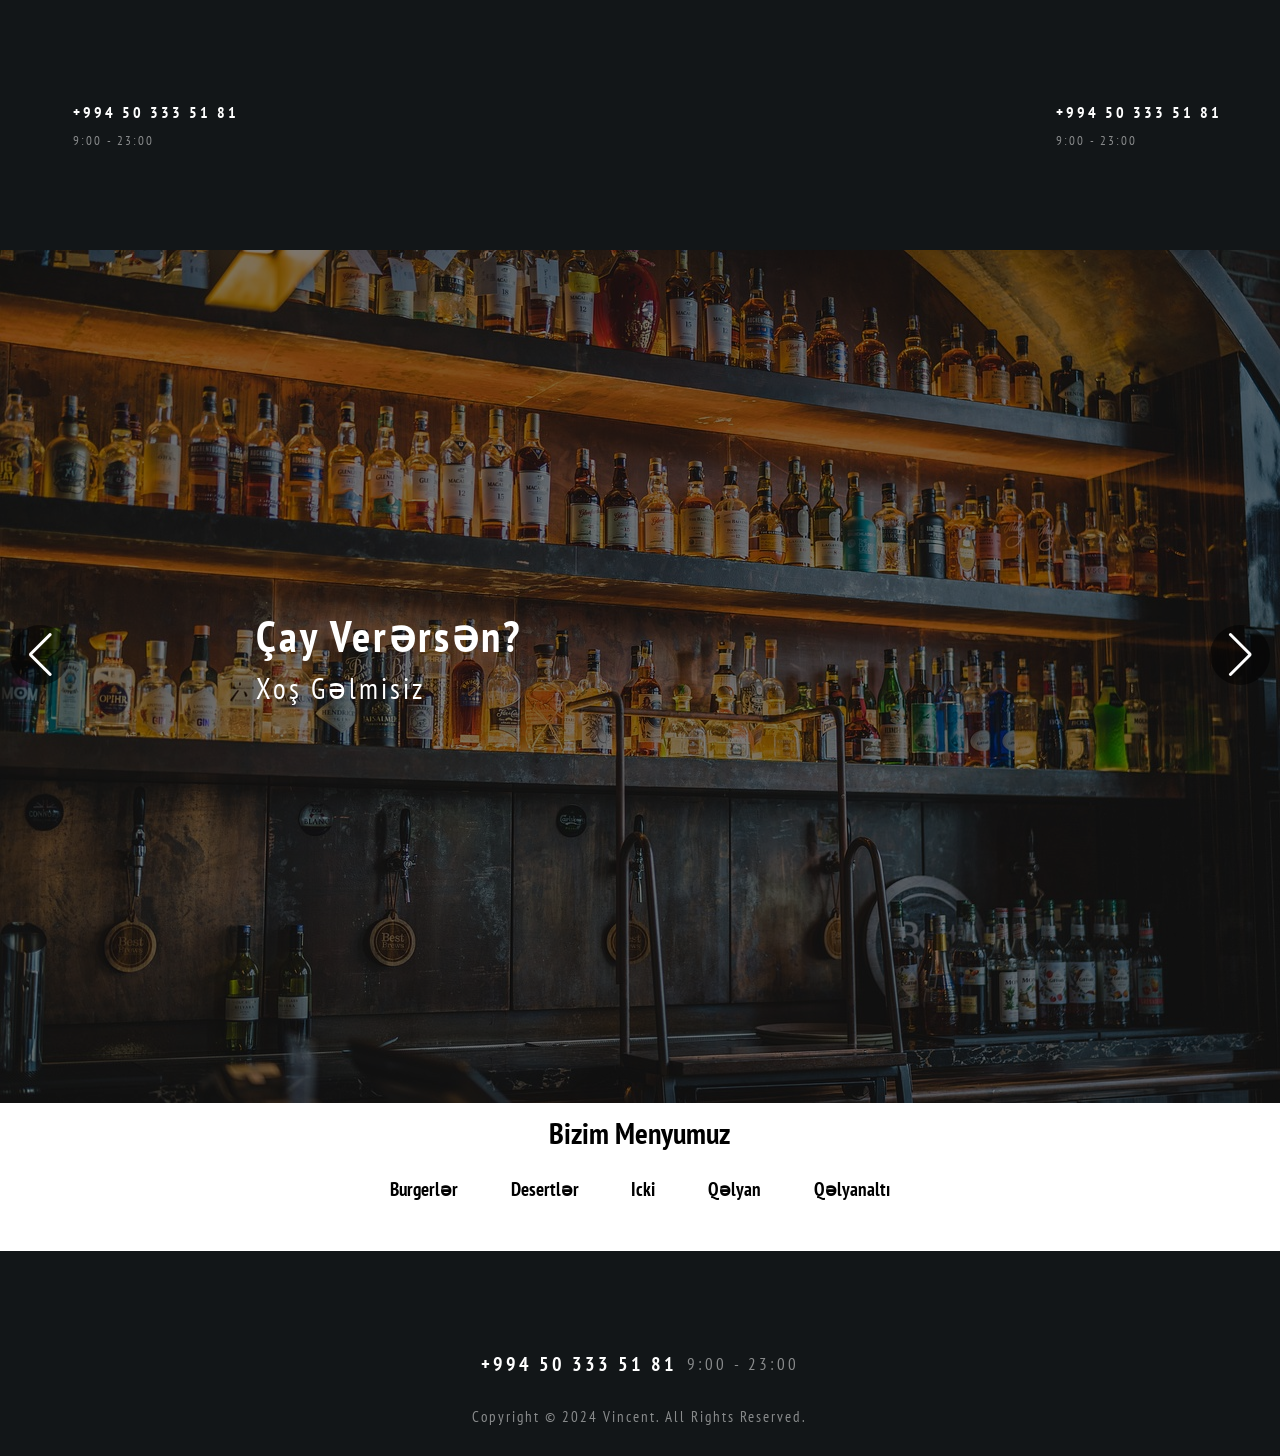
==== index.html @ e1019fdb "Menyu-" ====
<!DOCTYPE html>
<html lang="az">

<head>
    <meta charset="UTF-8">
    <meta name="viewport" content="width=device-width, initial-scale=1.0">
    <title>Document</title>
    <link rel="stylesheet" href="https://site-assets.fontawesome.com/releases/v6.5.2/css/all.css">
    <link rel="stylesheet" href="https://unpkg.com/swiper/swiper-bundle.min.css">
    <link href="https://fonts.googleapis.com/css2?family=PT+Sans+Narrow:wght@400;700&display=swap" rel="stylesheet">
    <link rel="stylesheet" href="./assets/css/style.css">
    <script src="./assets/js/app.js"></script>
</head>

<body>
    <header>
        <div class="container">
            <div class="boxes_header">
                <i class="fa-light fa-mobile"></i>
                <div id="numbers_time">
                    <a href="#" class="number_tell_header" onclick="copyText('+994 50 333 51 81')">+994 50 333 51 81</a>
                    <p>9:00 - 23:00</p>
                </div>
            </div>
            <div id="center_header">
                <div id="img_header">
                    <img src="https://demo-storage.com/pm/wp/vincent/wp-content/themes/vincent/img/logo.png" alt="">
                </div>
            </div>
            <div class="boxes_header none">
                <i class="fa-light fa-mobile"></i>
                <div id="numbers_time">
                    <span>
                        <a href="#" class="number_tell_header" onclick="copyText('+994 50 333 51 81')">+994 50 333 51 81</a>
                    </span>
                    <p>9:00 - 23:00</p>
                </div>
            </div>
        </div>
    </header>
    <main>
        <section id="first_section">
            <div class="swiper-container">
                <div class="swiper-wrapper">
                    <div class="swiper-slide">
                        <img src="./assets/imgs/wine-6878013_1280.jpg" alt="" style="width: 100%;">
                        <div class="text_swiper">
                            <h3>Çay Verərsən?</h3>
                            <p>Xoş Gəlmisiz</p>
                        </div>
                    </div>
                    <div class="swiper-slide">
                        <img src="./assets/imgs/wine-6878013_1280.jpg" alt="" style="width: 100%;">
                        <div class="text_swiper">
                            <h3>Çay Var?</h3>
                            <p>Hə Var!</p>
                        </div>
                    </div>
                    <div class="swiper-slide">
                        <img src="./assets/imgs/wine-6878013_1280.jpg" alt="" style="width: 100%;">
                        <div class="text_swiper">
                            <h3>Aə Bura Haradi?</h3>
                            <p>Bura ən sevdiyin yer!</p>
                        </div>
                    </div>
                </div>
            </div>
            <div class="swiper-button-prev dsnone"></div>
            <div class="swiper-button-next dsnone"></div>
        </section>
        <section id="second_section">
            <div class="container">
                <h1>Bizim Menyumuz</h1>
                <div class="menyu_main">
                    <h3>
                        <a href="#">
                            Burgerlər
                        </a>
                    </h3>
                    <h3>
                        <a href="#">
                            Desertlər
                        </a>
                    </h3>
                    <h3>
                        <a href="#">
                            Icki
                         </a>
                    </h3>
                    <h3>
                        <a href="#">
                            Qəlyan
                        </a>
                    </h3>
                    <h3>
                        <a href="#">
                            Qəlyanaltı
                        </a>
                    </h3>
                </div>
            </div>
        </section>
    </main>
    <footer>
        <div class="container">
            <div id="footer_img">
                <img src="https://demo-storage.com/pm/wp/vincent/wp-content/themes/vincent/img/logo_footer.png" alt="">
            </div>
            <div id="footer_text">
                <span>
                    <a href="#" class="number_tell_footer" onclick="copyText('+994 50 333 51 81')">
                        +994 50 333 51 81
                    </a>
                </span>
                <p>9:00 - 23:00</p>
            </div>
            <p id="copyright">Copyright © 2024 Vincent. All Rights Reserved.</p>
        </div>
    </footer>
    <script src="https://unpkg.com/swiper/swiper-bundle.min.js"></script>
    <script>
        var swiper = new Swiper('.swiper-container', {
            slidesPerView: 'auto',
            spaceBetween: 5,
            loop: true,
            autoplay: {
                delay: 3000,
                disableOnInteraction: false
            },
            breakpoints: {
                768: {
                    spaceBetween: 30
                },
                1024: {
                    spaceBetween: 50
                }
            },
            navigation: {
                nextEl: '.swiper-button-next',
                prevEl: '.swiper-button-prev',
            },
        });
    </script>
</body>

</html>
---- assets/css/style.css ----
* {
    margin: 0;
    padding: 0;
    list-style: none;
    text-decoration: none;
    box-sizing: border-box;
    font-family: "PT Sans Narrow", sans-serif;
}

body {
    overflow-y: visible;
}

header {
    height: 250px;
    background-color: #121618;
}

.container {
    width: 91%;
    max-width: 1750px;
    height: 100%;
    margin: 0 auto;
}

header .container {
    display: flex;
    align-items: center;
    justify-content: space-between;
}

.boxes_header {
    display: flex;
    color: white;
}

.number_tell_header {
    color: white;
    font-size: 16px;
    font-weight: 700;
    letter-spacing: 3px;
}

.boxes_header i {
    font-size: 45px;
    margin-right: 15px;
}

.boxes_header p {
    margin-top: 10px;
    font-size: 13px;
    opacity: 0.5;
    font-weight: 300;
    letter-spacing: 2px;
}

#numbers_time {
    display: flex;
    flex-direction: column;
}

#img_header img {
    width: 100%;
}

.swiper-button-prev,
.swiper-button-next {
    position: absolute;
    top: 50%;
    transform: translateY(-50%);
    width: 60px;
    height: 60px;
    color: #fff;
    cursor: pointer;
    display: flex;
    justify-content: center;
    align-items: center;
    font-size: 24px;
    background-color: rgba(0, 0, 0, 0.5);
    border-radius: 50%;
    z-index: 10;
}

.swiper-button-prev:hover,
.swiper-button-next:hover {
    background-color: rgba(0, 0, 0, 0.8);
}

.swiper-button-prev {
    left: 10px;
}

.swiper-button-next {
    right: 10px;
}

#first_section {
    display: flex;
    align-items: center;
    position: relative;
    overflow-x: hidden;
}

::-webkit-scrollbar {
    width: 12px;
    height: 12px;
}

::-webkit-scrollbar-track {
    background-color: #f1f1f1;
}

::-webkit-scrollbar-thumb {
    background-color: #313131;
    border-radius: 6px;
}

.swiper-container {
    width: 100%;
    height: auto;
}

.swiper-slide {
    width: 100%;
    height: auto;
    flex-shrink: 0;
    overflow: hidden;
}

.swiper-slide img {
    width: 100%;
    height: auto;
    display: block;
}

.swiper-slide {
    position: relative;
    width: 100%;
    height: 100%;
}

.swiper-slide img {
    width: 100%;
    height: 100%;
    object-fit: cover;
}

.swiper-slide::before {
    content: '';
    position: absolute;
    top: 0;
    left: 0;
    width: 100%;
    height: 100%;
    background: rgba(0, 0, 0, 0.5);
}

.swiper-slide .text-content {
    position: absolute;
    top: 50%;
    left: 50%;
    transform: translate(-50%, -50%);
    text-align: center;
    color: #fff;
    font-size: 24px;
}

#second_section {
    background-image: url("https://demo-storage.com/pm/wp/vincent/wp-content/uploads/2017/02/back_2.png");
    padding-bottom: 50px;
}

#second_section .container {
    display: flex;
    flex-direction: column;
    align-items: center;
}

#second_section h1 {
    padding-top: 10px;
    font-weight: 800;
    font-size: 30px;
}

.menyu_main {
    display: flex;
    justify-content: space-between;
    margin-top: 25px;
    width: 500px;
}

.menyu_main a {
    color: black;
    font-weight: 600;
}

footer {
    background-color: #121618;
    padding-bottom: 30px;
}

footer .container {
    display: flex;
    justify-content: center;
    align-items: center;
    flex-direction: column;
    color: white;
}

#footer_img {
    padding-top: 40px;
}

#footer_text {
    display: flex;
    gap: 10px;
    margin-top: 40px;
}

.number_tell_footer {
    color: white;
    font-size: 20px;
    font-weight: 700;
    letter-spacing: 3px;
}

#footer_text p {
    font-size: 17px;
    opacity: 0.5;
    font-weight: 300;
    letter-spacing: 3px;
    margin-top: 2px;
}

#copyright {
    margin-top: 30px;
    font-size: 15px;
    opacity: 0.5;
    font-weight: 300;
    letter-spacing: 2px;
}

@media only screen and (max-width: 2200px) {
    .text_swiper {
        content: ' ';
        position: absolute;
        top: 42%;
        left: 20%;
        z-index: 10;
        font-weight: 500;
        color: white;
        font-size: 25px;
    }
    .swiper-slide h3 {
        font-size: 43px;
        margin-bottom: 5px;
        letter-spacing: 3px;
    }
    .swiper-slide p {
        font-size: 29px;
        letter-spacing: 3px;
    }
}

@media only screen and (max-width: 1200px) {
    .text_swiper {
        content: ' ';
        position: absolute;
        top: 42%;
        left: 20%;
        z-index: 10;
        font-weight: 500;
        color: white;
        font-size: 25px;
    }
}

@media only screen and (max-width: 1000px) {
    .none {
        display: none;
    }
    header .container {
        display: flex;
        align-items: center;
        gap: 72px;
        justify-content: center;
    }
    #img_header {
        width: 260px;
    }
    header {
        height: 200px;
        background-color: #121618;
        position: relative;
    }
    .text_swiper {
        content: ' ';
        position: absolute;
        top: 42%;
        left: 20%;
        z-index: 10;
        font-weight: 500;
        color: white;
        font-size: 25px;
    }
}

@media only screen and (max-width: 768px) {
    header .container {
        display: flex;
        align-items: center;
        gap: 22px;
        justify-content: center;
    }
    #img_header {
        width: 220px;
    }
    .swiper-button-prev,
    .swiper-button-next {
        position: absolute;
        top: 50%;
        transform: translateY(-50%);
        width: 40px;
        height: 40px;
        color: #fff;
        cursor: pointer;
        display: flex;
        justify-content: center;
        align-items: center;
        font-size: 24px;
        background-color: rgba(0, 0, 0, 0.5);
        border-radius: 50%;
        z-index: 10;
    }
     :root {
        --swiper-navigation-size: 24px;
    }
    .dsnone {
        display: none;
    }
    .text_swiper {
        content: ' ';
        position: absolute;
        top: 42%;
        left: 20%;
        z-index: 10;
        font-weight: 500;
        color: white;
        font-size: 25px;
    }
    .swiper-slide h3 {
        font-size: 32px;
        margin-bottom: 5px;
        letter-spacing: 3px;
    }
    .swiper-slide p {
        font-size: 18px;
        letter-spacing: 3px;
    }
}

@media only screen and (max-width: 500px) {
    header .container {
        display: flex;
        justify-content: space-between;
        gap: 0px;
    }
    #img_header {
        width: 180px;
    }
    .boxes_header i {
        font-size: 30px;
        margin-right: 5px;
    }
    .number_tell_header {
        font-size: 14px;
        font-weight: 700;
        letter-spacing: 1px;
    }
    .boxes_header p {
        margin-top: 0px;
        margin-left: 7px;
        font-size: 13px;
    }
    header {
        height: 170px;
        background-color: #121618;
        position: relative;
    }
    .text_swiper {
        content: ' ';
        position: absolute;
        top: 38%;
        left: 10%;
        z-index: 10;
        color: white;
        font-weight: 500;
        text-shadow: 2px 2px 4px rgba(0, 0, 0, 0.5);
    }
    .menyu_main {
        display: flex;
        justify-content: space-between;
        margin-top: 25px;
        width: 100%;
    }
}
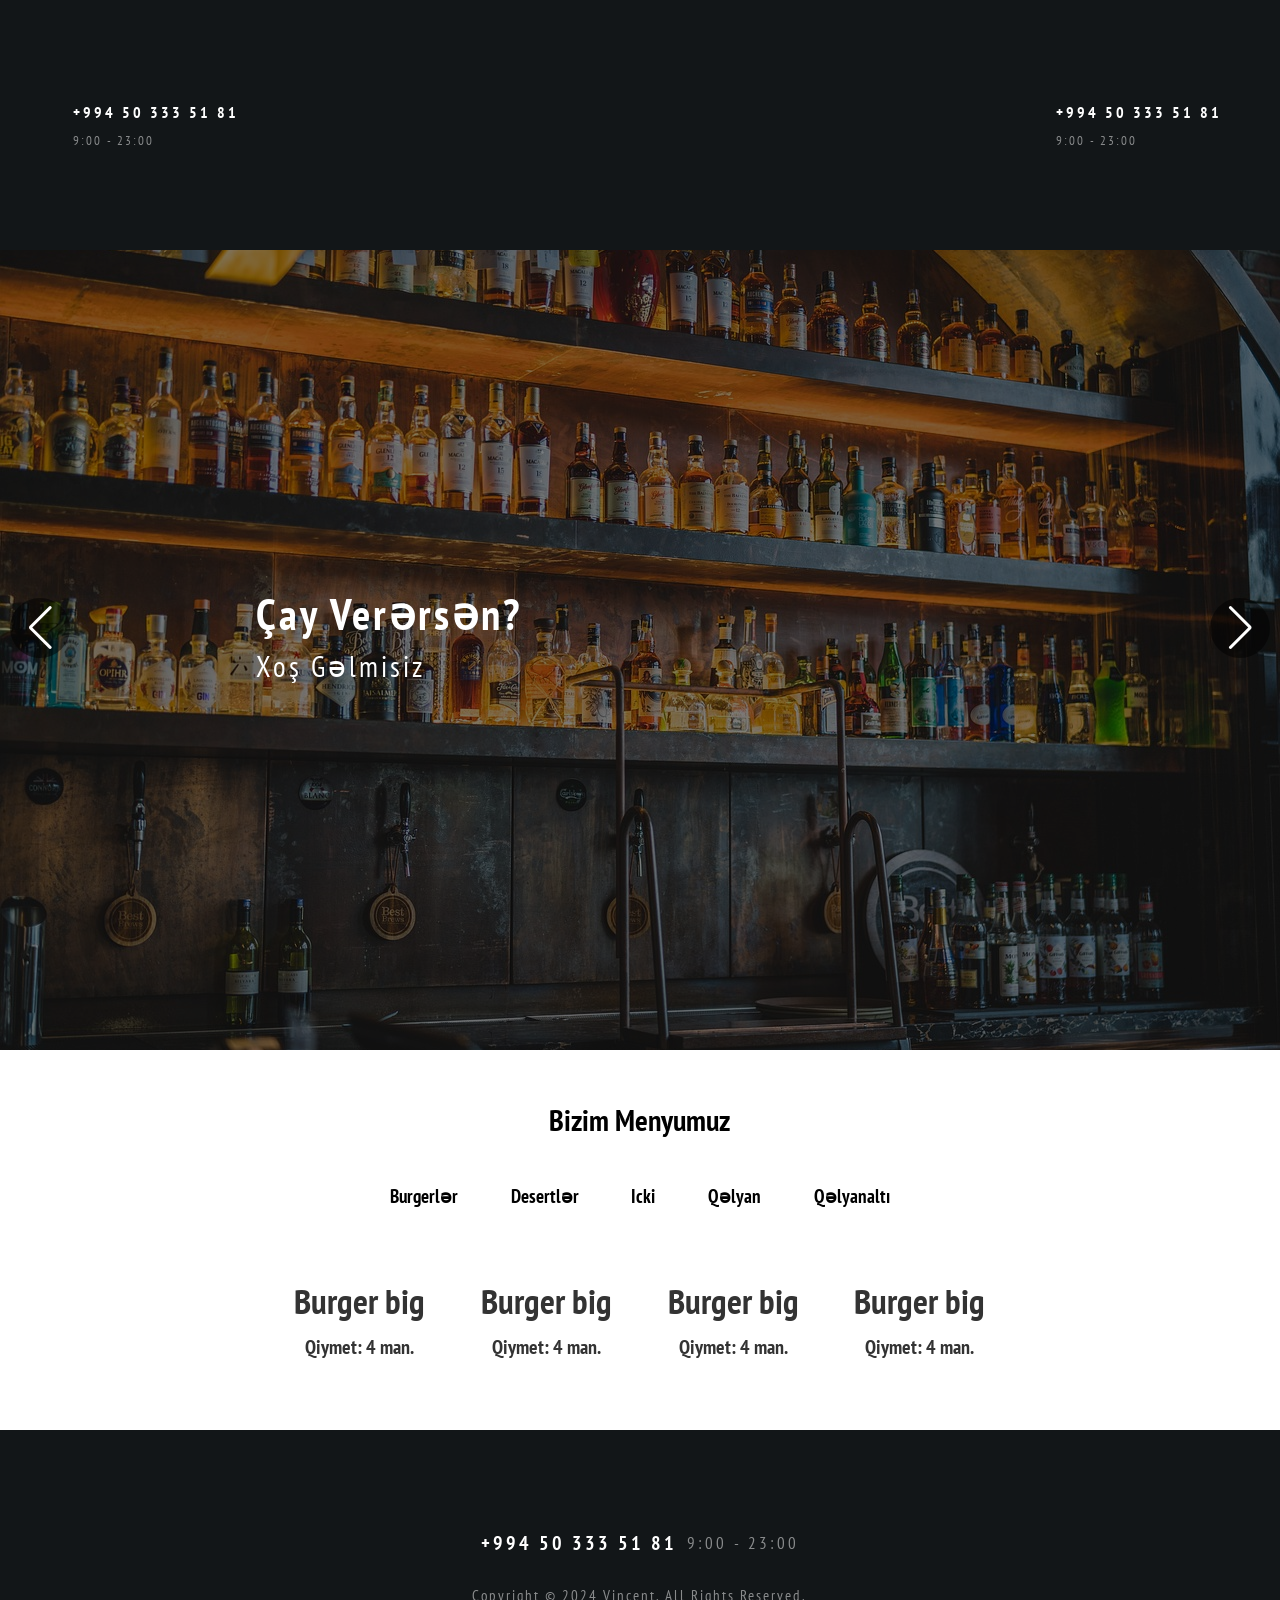
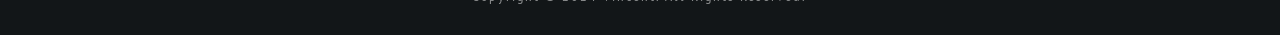
==== commit c6b6d423: "add Burger" ====
--- a/index.html
+++ b/index.html
@@ -98,6 +98,28 @@
                         </a>
                     </h3>
                 </div>
+                <div class="burger_menyu" id="burger-menyu">
+                    <div class="box">
+                        <img src="https://img.freepik.com/free-photo/delicious-burger-with-many-ingredients-isolated-white-background-tasty-cheeseburger-splash-sauce_90220-1266.jpg?size=338&ext=jpg&ga=GA1.1.1700460183.1712188800&semt=sph" alt="">
+                        <h4 class="name_of_menyu">Burger big</h4>
+                        <h4>Qiymet: 4 man.</h4>
+                    </div>
+                    <div class="box">
+                        <img src="https://img.freepik.com/free-photo/delicious-burger-with-many-ingredients-isolated-white-background-tasty-cheeseburger-splash-sauce_90220-1266.jpg?size=338&ext=jpg&ga=GA1.1.1700460183.1712188800&semt=sph" alt="">
+                        <h4 class="name_of_menyu">Burger big</h4>
+                        <h4>Qiymet: 4 man.</h4>
+                    </div>
+                    <div class="box">
+                        <img src="https://img.freepik.com/free-photo/delicious-burger-with-many-ingredients-isolated-white-background-tasty-cheeseburger-splash-sauce_90220-1266.jpg?size=338&ext=jpg&ga=GA1.1.1700460183.1712188800&semt=sph" alt="">
+                        <h4 class="name_of_menyu">Burger big</h4>
+                        <h4>Qiymet: 4 man.</h4>
+                    </div>
+                    <div class="box">
+                        <img src="https://img.freepik.com/free-photo/delicious-burger-with-many-ingredients-isolated-white-background-tasty-cheeseburger-splash-sauce_90220-1266.jpg?size=338&ext=jpg&ga=GA1.1.1700460183.1712188800&semt=sph" alt="">
+                        <h4 class="name_of_menyu">Burger big</h4>
+                        <h4>Qiymet: 4 man.</h4>
+                    </div>
+                </div>
             </div>
         </section>
     </main>
--- a/assets/css/style.css
+++ b/assets/css/style.css
@@ -117,7 +117,7 @@
 
 .swiper-container {
     width: 100%;
-    height: auto;
+    height: 800px;
 }
 
 .swiper-slide {
@@ -174,10 +174,11 @@
     display: flex;
     flex-direction: column;
     align-items: center;
+    gap: 20px;
 }
 
 #second_section h1 {
-    padding-top: 10px;
+    padding-top: 50px;
     font-weight: 800;
     font-size: 30px;
 }
@@ -240,6 +241,37 @@
     letter-spacing: 2px;
 }
 
+.burger_menyu {
+    width: 700px;
+    display: flex;
+    justify-content: space-between;
+    margin-top: 20px;
+}
+
+.box {
+    text-align: center;
+    margin-bottom: 20px;
+    width: 20%;
+    display: inline-block;
+}
+
+.box img {
+    width: 100%;
+    height: auto;
+    border-radius: 10px;
+    box-shadow: 0 4px 8px rgba(0, 0, 0, 0.1);
+}
+
+.box h4 {
+    margin-top: 10px;
+    font-size: 20px;
+    color: #333;
+}
+
+.name_of_menyu {
+    font-size: 35px!important;
+}
+
 @media only screen and (max-width: 2200px) {
     .text_swiper {
         content: ' ';
@@ -302,6 +334,10 @@
         font-weight: 500;
         color: white;
         font-size: 25px;
+    }
+    .swiper-container {
+        width: 100%;
+        height: auto;
     }
 }
 
@@ -357,6 +393,18 @@
         font-size: 18px;
         letter-spacing: 3px;
     }
+    .burger_menyu {
+        width: 500px;
+        display: flex;
+        justify-content: space-between;
+        margin-top: 20px;
+    }
+    .box {
+        text-align: center;
+        margin-bottom: 20px;
+        width: 23%;
+        display: inline-block;
+    }
 }
 
 @media only screen and (max-width: 500px) {
@@ -403,4 +451,18 @@
         margin-top: 25px;
         width: 100%;
     }
+    .burger_menyu {
+        width: 300px;
+        display: flex;
+        justify-content: space-between;
+        flex-wrap: wrap;
+        gap: 25px;
+        margin-top: 20px;
+    }
+    .box {
+        text-align: center;
+        margin-bottom: 20px;
+        width: 100%;
+        display: inline-block;
+    }
 }
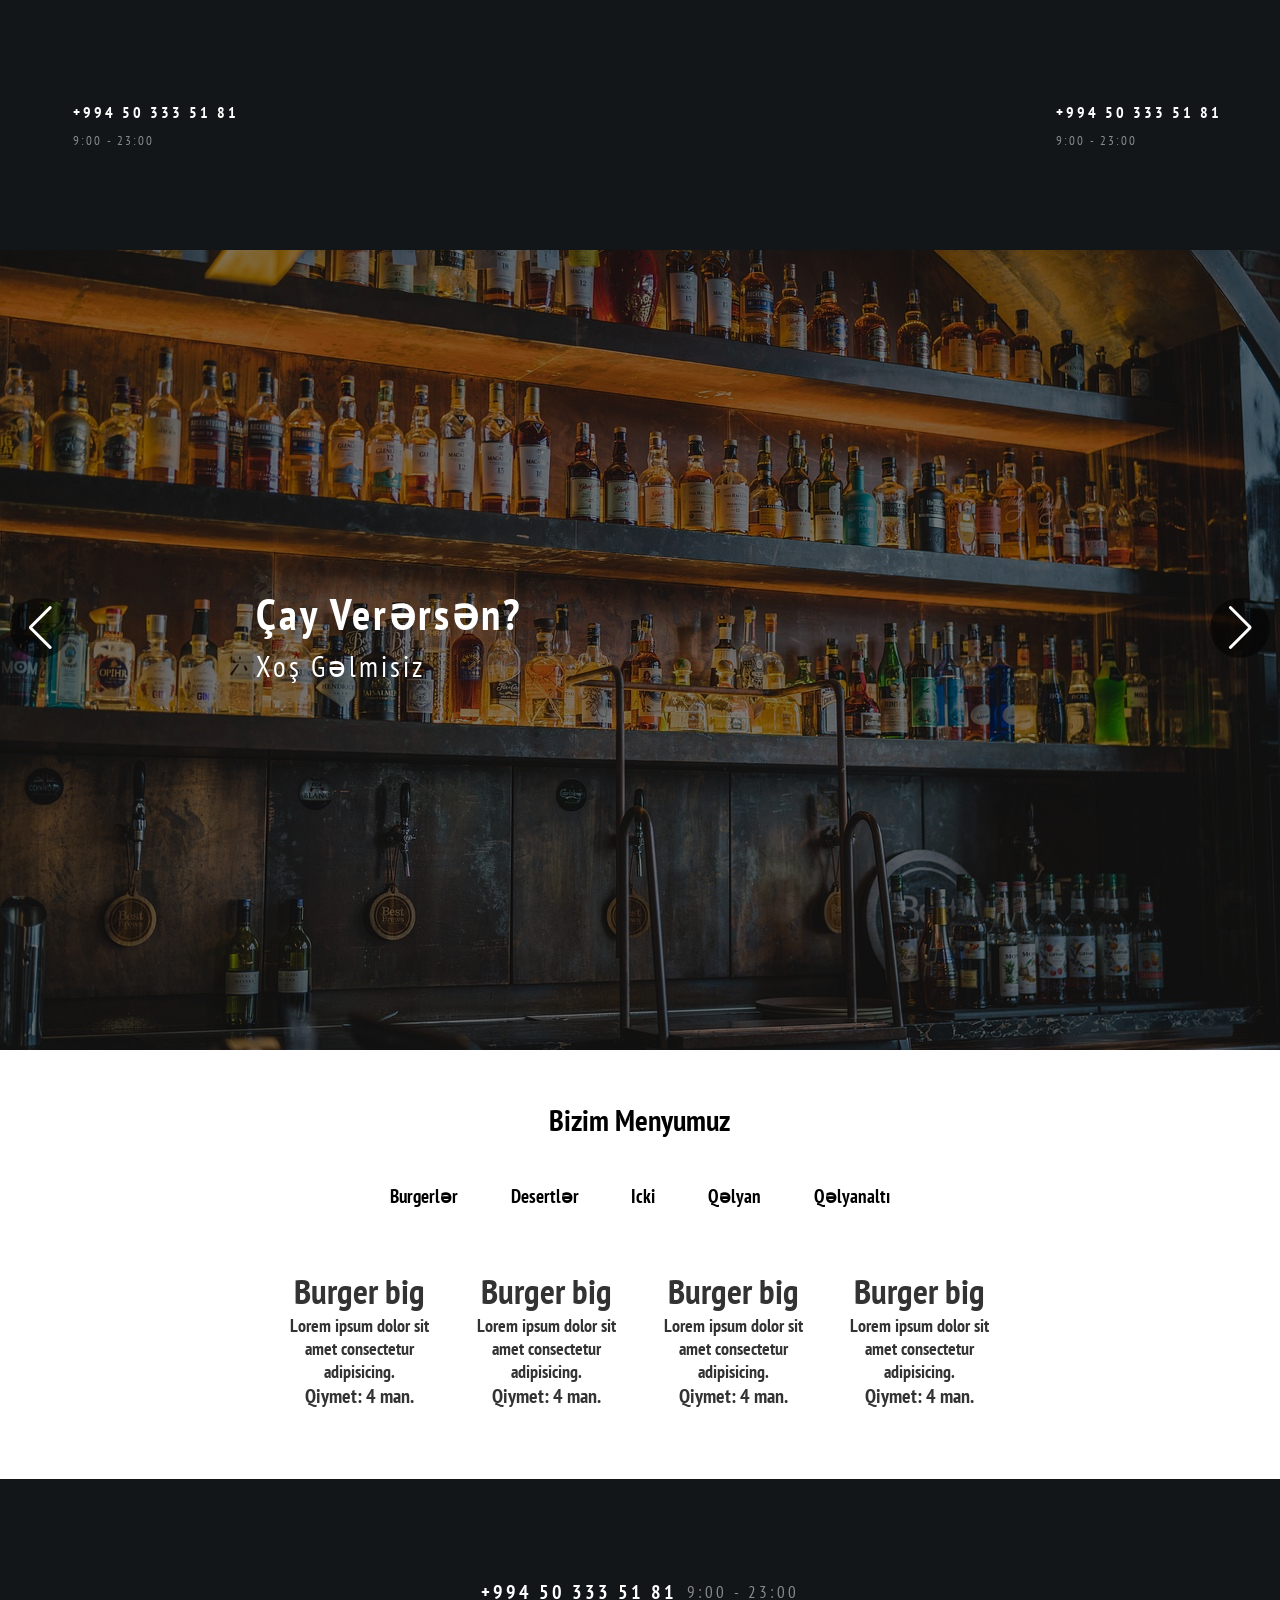
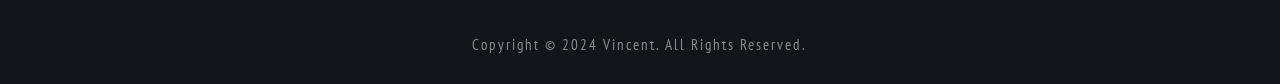
==== commit 39b3a328: "front over" ====
--- a/index.html
+++ b/index.html
@@ -73,27 +73,27 @@
                 <h1>Bizim Menyumuz</h1>
                 <div class="menyu_main">
                     <h3>
-                        <a href="#">
+                        <a href="" id="burger_click">
                             Burgerlər
                         </a>
                     </h3>
                     <h3>
-                        <a href="#">
+                        <a href="" id="desert_click">
                             Desertlər
                         </a>
                     </h3>
                     <h3>
-                        <a href="#">
+                        <a href="" id="icki_click">
                             Icki
                          </a>
                     </h3>
                     <h3>
-                        <a href="#">
+                        <a href="" id="qelyan_click">
                             Qəlyan
                         </a>
                     </h3>
                     <h3>
-                        <a href="#">
+                        <a href="" id="qelyanalti_click">
                             Qəlyanaltı
                         </a>
                     </h3>
@@ -102,21 +102,155 @@
                     <div class="box">
                         <img src="https://img.freepik.com/free-photo/delicious-burger-with-many-ingredients-isolated-white-background-tasty-cheeseburger-splash-sauce_90220-1266.jpg?size=338&ext=jpg&ga=GA1.1.1700460183.1712188800&semt=sph" alt="">
                         <h4 class="name_of_menyu">Burger big</h4>
-                        <h4>Qiymet: 4 man.</h4>
-                    </div>
-                    <div class="box">
-                        <img src="https://img.freepik.com/free-photo/delicious-burger-with-many-ingredients-isolated-white-background-tasty-cheeseburger-splash-sauce_90220-1266.jpg?size=338&ext=jpg&ga=GA1.1.1700460183.1712188800&semt=sph" alt="">
-                        <h4 class="name_of_menyu">Burger big</h4>
-                        <h4>Qiymet: 4 man.</h4>
-                    </div>
-                    <div class="box">
-                        <img src="https://img.freepik.com/free-photo/delicious-burger-with-many-ingredients-isolated-white-background-tasty-cheeseburger-splash-sauce_90220-1266.jpg?size=338&ext=jpg&ga=GA1.1.1700460183.1712188800&semt=sph" alt="">
-                        <h4 class="name_of_menyu">Burger big</h4>
-                        <h4>Qiymet: 4 man.</h4>
-                    </div>
-                    <div class="box">
-                        <img src="https://img.freepik.com/free-photo/delicious-burger-with-many-ingredients-isolated-white-background-tasty-cheeseburger-splash-sauce_90220-1266.jpg?size=338&ext=jpg&ga=GA1.1.1700460183.1712188800&semt=sph" alt="">
-                        <h4 class="name_of_menyu">Burger big</h4>
+                        <h4 class="about_menyu">Lorem ipsum dolor sit amet consectetur adipisicing.</h4>
+                        <h4>Qiymet: 4 man.</h4>
+                    </div>
+                    <div class="box">
+                        <img src="https://img.freepik.com/free-photo/delicious-burger-with-many-ingredients-isolated-white-background-tasty-cheeseburger-splash-sauce_90220-1266.jpg?size=338&ext=jpg&ga=GA1.1.1700460183.1712188800&semt=sph" alt="">
+                        <h4 class="name_of_menyu">Burger big</h4>
+                        <h4 class="about_menyu">Lorem ipsum dolor sit amet consectetur adipisicing.</h4>
+                        <h4>Qiymet: 4 man.</h4>
+                    </div>
+                    <div class="box">
+                        <img src="https://img.freepik.com/free-photo/delicious-burger-with-many-ingredients-isolated-white-background-tasty-cheeseburger-splash-sauce_90220-1266.jpg?size=338&ext=jpg&ga=GA1.1.1700460183.1712188800&semt=sph" alt="">
+                        <h4 class="name_of_menyu">Burger big</h4>
+                        <h4 class="about_menyu">Lorem ipsum dolor sit amet consectetur adipisicing.</h4>
+                        <h4>Qiymet: 4 man.</h4>
+                    </div>
+                    <div class="box">
+                        <img src="https://img.freepik.com/free-photo/delicious-burger-with-many-ingredients-isolated-white-background-tasty-cheeseburger-splash-sauce_90220-1266.jpg?size=338&ext=jpg&ga=GA1.1.1700460183.1712188800&semt=sph" alt="">
+                        <h4 class="name_of_menyu">Burger big</h4>
+                        <h4 class="about_menyu">Lorem ipsum dolor sit amet consectetur adipisicing.</h4>
+                        <h4>Qiymet: 4 man.</h4>
+                    </div>
+                </div>
+                <div class="burger_menyu" id="desert-menyu">
+                    <div class="box">
+                        <img src="https://img.freepik.com/free-photo/delicious-burger-with-many-ingredients-isolated-white-background-tasty-cheeseburger-splash-sauce_90220-1266.jpg?size=338&ext=jpg&ga=GA1.1.1700460183.1712188800&semt=sph" alt="">
+                        <h4 class="name_of_menyu">Burger big</h4>
+                        <h4 class="about_menyu">Lorem ipsum dolor sit amet consectetur adipisicing.</h4>
+                        <h4>Qiymet: 4 man.</h4>
+                    </div>
+                    <div class="box">
+                        <img src="https://img.freepik.com/free-photo/delicious-burger-with-many-ingredients-isolated-white-background-tasty-cheeseburger-splash-sauce_90220-1266.jpg?size=338&ext=jpg&ga=GA1.1.1700460183.1712188800&semt=sph" alt="">
+                        <h4 class="name_of_menyu">Burger big</h4>
+                        <h4 class="about_menyu">Lorem ipsum dolor sit amet consectetur adipisicing.</h4>
+                        <h4>Qiymet: 4 man.</h4>
+                    </div>
+                    <div class="box">
+                        <img src="https://img.freepik.com/free-photo/delicious-burger-with-many-ingredients-isolated-white-background-tasty-cheeseburger-splash-sauce_90220-1266.jpg?size=338&ext=jpg&ga=GA1.1.1700460183.1712188800&semt=sph" alt="">
+                        <h4 class="name_of_menyu">Burger big</h4>
+                        <h4 class="about_menyu">Lorem ipsum dolor sit amet consectetur adipisicing.</h4>
+                        <h4>Qiymet: 4 man.</h4>
+                    </div>
+                    <div class="box">
+                        <img src="https://img.freepik.com/free-photo/delicious-burger-with-many-ingredients-isolated-white-background-tasty-cheeseburger-splash-sauce_90220-1266.jpg?size=338&ext=jpg&ga=GA1.1.1700460183.1712188800&semt=sph" alt="">
+                        <h4 class="name_of_menyu">Burger big</h4>
+                        <h4 class="about_menyu">Lorem ipsum dolor sit amet consectetur adipisicing.</h4>
+                        <h4>Qiymet: 4 man.</h4>
+                    </div>
+                </div>
+                <div class="burger_menyu" id="icki-menyu">
+                    <div class="box">
+                        <img src="https://img.freepik.com/free-photo/delicious-burger-with-many-ingredients-isolated-white-background-tasty-cheeseburger-splash-sauce_90220-1266.jpg?size=338&ext=jpg&ga=GA1.1.1700460183.1712188800&semt=sph" alt="">
+                        <h4 class="name_of_menyu">Burger big</h4>
+                        <h4 class="about_menyu">Lorem ipsum dolor sit amet consectetur adipisicing.</h4>
+                        <h4>Qiymet: 4 man.</h4>
+                    </div>
+                    <div class="box">
+                        <img src="https://img.freepik.com/free-photo/delicious-burger-with-many-ingredients-isolated-white-background-tasty-cheeseburger-splash-sauce_90220-1266.jpg?size=338&ext=jpg&ga=GA1.1.1700460183.1712188800&semt=sph" alt="">
+                        <h4 class="name_of_menyu">Burger big</h4>
+                        <h4 class="about_menyu">Lorem ipsum dolor sit amet consectetur adipisicing.</h4>
+                        <h4>Qiymet: 4 man.</h4>
+                    </div>
+                    <div class="box">
+                        <img src="https://img.freepik.com/free-photo/delicious-burger-with-many-ingredients-isolated-white-background-tasty-cheeseburger-splash-sauce_90220-1266.jpg?size=338&ext=jpg&ga=GA1.1.1700460183.1712188800&semt=sph" alt="">
+                        <h4 class="name_of_menyu">Burger big</h4>
+                        <h4 class="about_menyu">Lorem ipsum dolor sit amet consectetur adipisicing.</h4>
+                        <h4>Qiymet: 4 man.</h4>
+                    </div>
+                    <div class="box">
+                        <img src="https://img.freepik.com/free-photo/delicious-burger-with-many-ingredients-isolated-white-background-tasty-cheeseburger-splash-sauce_90220-1266.jpg?size=338&ext=jpg&ga=GA1.1.1700460183.1712188800&semt=sph" alt="">
+                        <h4 class="name_of_menyu">Burger big</h4>
+                        <h4 class="about_menyu">Lorem ipsum dolor sit amet consectetur adipisicing.</h4>
+                        <h4>Qiymet: 4 man.</h4>
+                    </div>
+                </div>
+                <div class="burger_menyu" id="qelyan-menyu">
+                    <div class="box">
+                        <img src="https://img.freepik.com/free-photo/delicious-burger-with-many-ingredients-isolated-white-background-tasty-cheeseburger-splash-sauce_90220-1266.jpg?size=338&ext=jpg&ga=GA1.1.1700460183.1712188800&semt=sph" alt="">
+                        <h4 class="name_of_menyu">Burger big</h4>
+                        <h4 class="about_menyu">Lorem ipsum dolor sit amet consectetur adipisicing.</h4>
+                        <h4>Qiymet: 4 man.</h4>
+                    </div>
+                    <div class="box">
+                        <img src="https://img.freepik.com/free-photo/delicious-burger-with-many-ingredients-isolated-white-background-tasty-cheeseburger-splash-sauce_90220-1266.jpg?size=338&ext=jpg&ga=GA1.1.1700460183.1712188800&semt=sph" alt="">
+                        <h4 class="name_of_menyu">Burger big</h4>
+                        <h4 class="about_menyu">Lorem ipsum dolor sit amet consectetur adipisicing.</h4>
+                        <h4>Qiymet: 4 man.</h4>
+                    </div>
+                    <div class="box">
+                        <img src="https://img.freepik.com/free-photo/delicious-burger-with-many-ingredients-isolated-white-background-tasty-cheeseburger-splash-sauce_90220-1266.jpg?size=338&ext=jpg&ga=GA1.1.1700460183.1712188800&semt=sph" alt="">
+                        <h4 class="name_of_menyu">Burger big</h4>
+                        <h4 class="about_menyu">Lorem ipsum dolor sit amet consectetur adipisicing.</h4>
+                        <h4>Qiymet: 4 man.</h4>
+                    </div>
+                    <div class="box">
+                        <img src="https://img.freepik.com/free-photo/delicious-burger-with-many-ingredients-isolated-white-background-tasty-cheeseburger-splash-sauce_90220-1266.jpg?size=338&ext=jpg&ga=GA1.1.1700460183.1712188800&semt=sph" alt="">
+                        <h4 class="name_of_menyu">Burger big</h4>
+                        <h4 class="about_menyu">Lorem ipsum dolor sit amet consectetur adipisicing.</h4>
+                        <h4>Qiymet: 4 man.</h4>
+                    </div>
+                </div>
+                <div class="burger_menyu" id="qelyanalti-menyu">
+                    <div class="box">
+                        <img src="https://img.freepik.com/free-photo/delicious-burger-with-many-ingredients-isolated-white-background-tasty-cheeseburger-splash-sauce_90220-1266.jpg?size=338&ext=jpg&ga=GA1.1.1700460183.1712188800&semt=sph" alt="">
+                        <h4 class="name_of_menyu">Burger big</h4>
+                        <h4 class="about_menyu">Lorem ipsum dolor sit amet consectetur adipisicing.</h4>
+                        <h4>Qiymet: 4 man.</h4>
+                    </div>
+                    <div class="box">
+                        <img src="https://img.freepik.com/free-photo/delicious-burger-with-many-ingredients-isolated-white-background-tasty-cheeseburger-splash-sauce_90220-1266.jpg?size=338&ext=jpg&ga=GA1.1.1700460183.1712188800&semt=sph" alt="">
+                        <h4 class="name_of_menyu">Burger big</h4>
+                        <h4 class="about_menyu">Lorem ipsum dolor sit amet consectetur adipisicing.</h4>
+                        <h4>Qiymet: 4 man.</h4>
+                    </div>
+                    <div class="box">
+                        <img src="https://img.freepik.com/free-photo/delicious-burger-with-many-ingredients-isolated-white-background-tasty-cheeseburger-splash-sauce_90220-1266.jpg?size=338&ext=jpg&ga=GA1.1.1700460183.1712188800&semt=sph" alt="">
+                        <h4 class="name_of_menyu">Burger big</h4>
+                        <h4 class="about_menyu">Lorem ipsum dolor sit amet consectetur adipisicing.</h4>
+                        <h4>Qiymet: 4 man.</h4>
+                    </div>
+                    <div class="box">
+                        <img src="https://img.freepik.com/free-photo/delicious-burger-with-many-ingredients-isolated-white-background-tasty-cheeseburger-splash-sauce_90220-1266.jpg?size=338&ext=jpg&ga=GA1.1.1700460183.1712188800&semt=sph" alt="">
+                        <h4 class="name_of_menyu">Burger big</h4>
+                        <h4 class="about_menyu">Lorem ipsum dolor sit amet consectetur adipisicing.</h4>
+                        <h4>Qiymet: 4 man.</h4>
+                    </div>
+                </div>
+                <div class="burger_menyu" id="random-menyu">
+                    <div class="box">
+                        <img src="https://img.freepik.com/free-photo/delicious-burger-with-many-ingredients-isolated-white-background-tasty-cheeseburger-splash-sauce_90220-1266.jpg?size=338&ext=jpg&ga=GA1.1.1700460183.1712188800&semt=sph" alt="">
+                        <h4 class="name_of_menyu">Burger big</h4>
+                        <h4 class="about_menyu">Lorem ipsum dolor sit amet consectetur adipisicing.</h4>
+                        <h4>Qiymet: 4 man.</h4>
+                    </div>
+                    <div class="box">
+                        <img src="https://img.freepik.com/free-photo/delicious-burger-with-many-ingredients-isolated-white-background-tasty-cheeseburger-splash-sauce_90220-1266.jpg?size=338&ext=jpg&ga=GA1.1.1700460183.1712188800&semt=sph" alt="">
+                        <h4 class="name_of_menyu">Burger big</h4>
+                        <h4 class="about_menyu">Lorem ipsum dolor sit amet consectetur adipisicing.</h4>
+                        <h4>Qiymet: 4 man.</h4>
+                    </div>
+                    <div class="box">
+                        <img src="https://img.freepik.com/free-photo/delicious-burger-with-many-ingredients-isolated-white-background-tasty-cheeseburger-splash-sauce_90220-1266.jpg?size=338&ext=jpg&ga=GA1.1.1700460183.1712188800&semt=sph" alt="">
+                        <h4 class="name_of_menyu">Burger big</h4>
+                        <h4 class="about_menyu">Lorem ipsum dolor sit amet consectetur adipisicing.</h4>
+                        <h4>Qiymet: 4 man.</h4>
+                    </div>
+                    <div class="box">
+                        <img src="https://img.freepik.com/free-photo/delicious-burger-with-many-ingredients-isolated-white-background-tasty-cheeseburger-splash-sauce_90220-1266.jpg?size=338&ext=jpg&ga=GA1.1.1700460183.1712188800&semt=sph" alt="">
+                        <h4 class="name_of_menyu">Burger big</h4>
+                        <h4 class="about_menyu">Lorem ipsum dolor sit amet consectetur adipisicing.</h4>
                         <h4>Qiymet: 4 man.</h4>
                     </div>
                 </div>
--- a/assets/css/style.css
+++ b/assets/css/style.css
@@ -263,13 +263,36 @@
 }
 
 .box h4 {
-    margin-top: 10px;
     font-size: 20px;
     color: #333;
 }
 
 .name_of_menyu {
     font-size: 35px!important;
+}
+
+#burger-menyu {
+    display: none;
+}
+
+#desert-menyu {
+    display: none;
+}
+
+#qelyanalti-menyu {
+    display: none;
+}
+
+#qelyan-menyu {
+    display: none;
+}
+
+#icki-menyu {
+    display: none;
+}
+
+.about_menyu {
+    font-size: 18px!important;
 }
 
 @media only screen and (max-width: 2200px) {
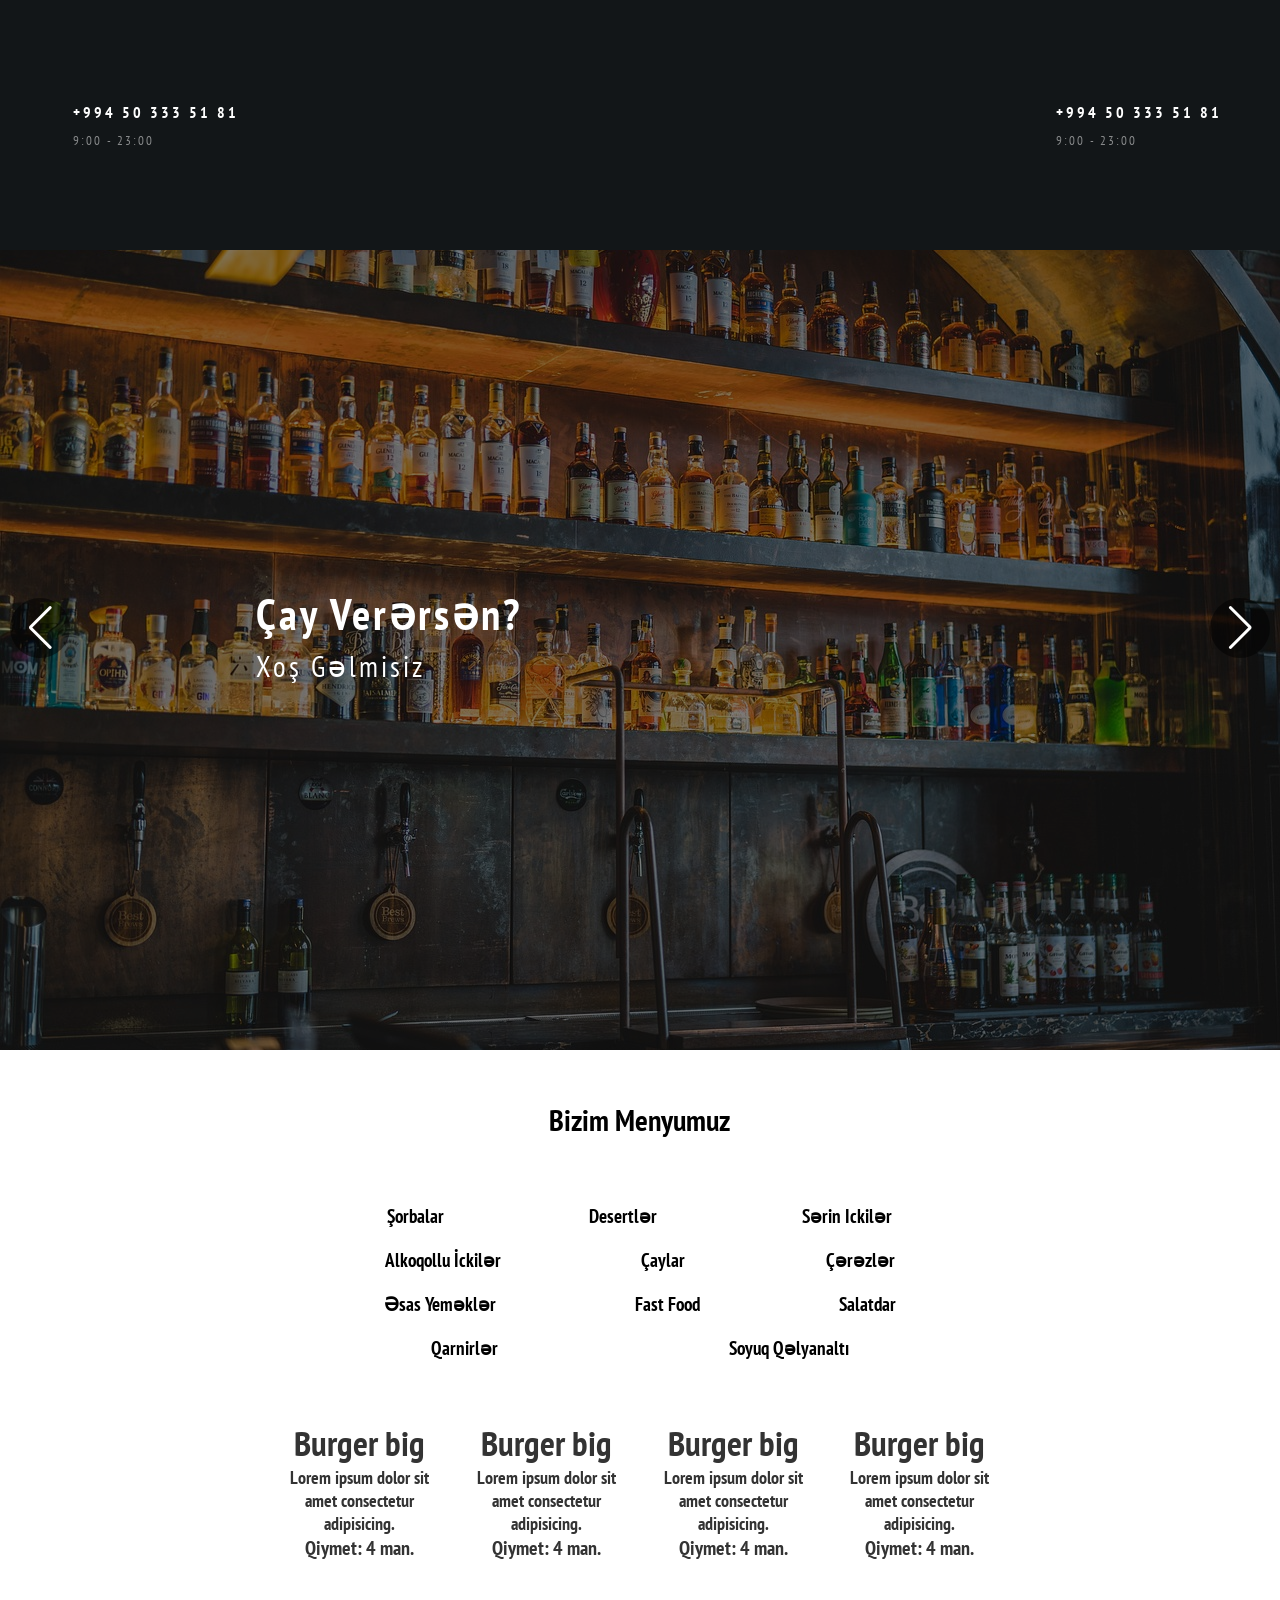
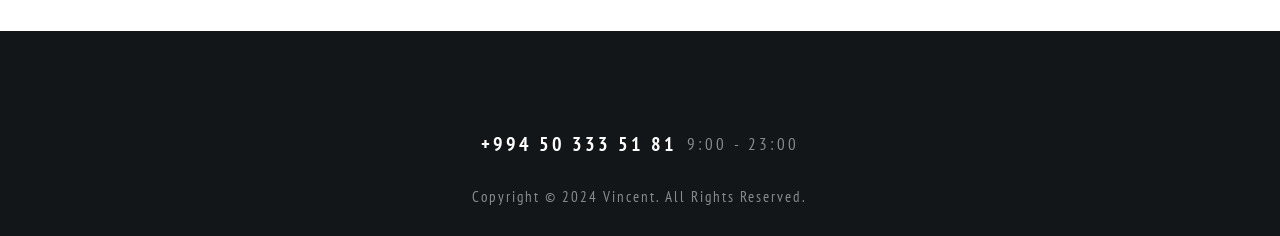
==== commit fa255e8a: "menyu-list finish" ====
--- a/index.html
+++ b/index.html
@@ -31,7 +31,8 @@
                 <i class="fa-light fa-mobile"></i>
                 <div id="numbers_time">
                     <span>
-                        <a href="#" class="number_tell_header" onclick="copyText('+994 50 333 51 81')">+994 50 333 51 81</a>
+                        <a href="#" class="number_tell_header" onclick="copyText('+994 50 333 51 81')">+994 50 333 51
+                            81</a>
                     </span>
                     <p>9:00 - 23:00</p>
                 </div>
@@ -72,31 +73,72 @@
             <div class="container">
                 <h1>Bizim Menyumuz</h1>
                 <div class="menyu_main">
-                    <h3>
-                        <a href="" id="burger_click">
-                            Burgerlər
-                        </a>
-                    </h3>
-                    <h3>
-                        <a href="" id="desert_click">
-                            Desertlər
-                        </a>
-                    </h3>
-                    <h3>
-                        <a href="" id="icki_click">
-                            Icki
-                         </a>
-                    </h3>
-                    <h3>
-                        <a href="" id="qelyan_click">
-                            Qəlyan
-                        </a>
-                    </h3>
-                    <h3>
-                        <a href="" id="qelyanalti_click">
-                            Qəlyanaltı
-                        </a>
-                    </h3>
+                    <div class="ds-flex">
+                        <h3>
+                            <a href="" id="burger_click">
+                                Şorbalar
+                            </a>
+                        </h3>
+                        <h3>
+                            <a href="" id="desert_click">
+                                Desertlər
+                            </a>
+                        </h3>
+                        <h3>
+                            <a href="" id="icki_click">
+                                Sərin Ickilər
+                            </a>
+                        </h3>
+
+                    </div>
+                    <div class="ds-flex">
+                        <h3>
+                            <a href="" id="_click">
+                                Alkoqollu İckilər
+                            </a>
+                        </h3>
+                        <h3>
+                            <a href="" id="_click">
+                                Çaylar
+                            </a>
+                        </h3>
+                        <h3>
+                            <a href="" id="_click">
+                                Çərəzlər
+                            </a>
+                        </h3>
+
+                    </div>
+                    <div class="ds-flex">
+                        <h3>
+                            <a href="" id="_click">
+                               Əsas Yeməklər
+                            </a>
+                        </h3>
+                        <h3>
+                            <a href="" id="_click">
+                               Fast Food
+                            </a>
+                        </h3>
+                        <h3>
+                            <a href="" id="_click">
+                               Salatdar
+                            </a>
+                        </h3>
+                    </div>
+                    <div class="ds-flex">
+                        <h3>
+                            <a href="" id="_click">
+                                Qarnirlər
+                            </a>
+                        </h3>
+                        <h3>
+                            <a href="" id="qelyanalti_click">
+                                Soyuq Qəlyanaltı
+                            </a>
+                        </h3>
+                    </div>
+
                 </div>
                 <div class="burger_menyu" id="burger-menyu">
                     <div class="box">
--- a/assets/css/style.css
+++ b/assets/css/style.css
@@ -184,10 +184,8 @@
 }
 
 .menyu_main {
-    display: flex;
-    justify-content: space-between;
     margin-top: 25px;
-    width: 500px;
+    width: 650px;
 }
 
 .menyu_main a {
@@ -293,6 +291,12 @@
 
 .about_menyu {
     font-size: 18px!important;
+}
+
+.ds-flex {
+    display: flex;
+    justify-content: space-around;
+    margin-top: 20px;
 }
 
 @media only screen and (max-width: 2200px) {
@@ -428,6 +432,10 @@
         width: 23%;
         display: inline-block;
     }
+    .menyu_main {
+        margin-top: 25px;
+        width: 400px;
+    }
 }
 
 @media only screen and (max-width: 500px) {
@@ -469,8 +477,6 @@
         text-shadow: 2px 2px 4px rgba(0, 0, 0, 0.5);
     }
     .menyu_main {
-        display: flex;
-        justify-content: space-between;
         margin-top: 25px;
         width: 100%;
     }
@@ -488,4 +494,7 @@
         width: 100%;
         display: inline-block;
     }
+    .ds-flex {
+        width: 100%;
+    }
 }
